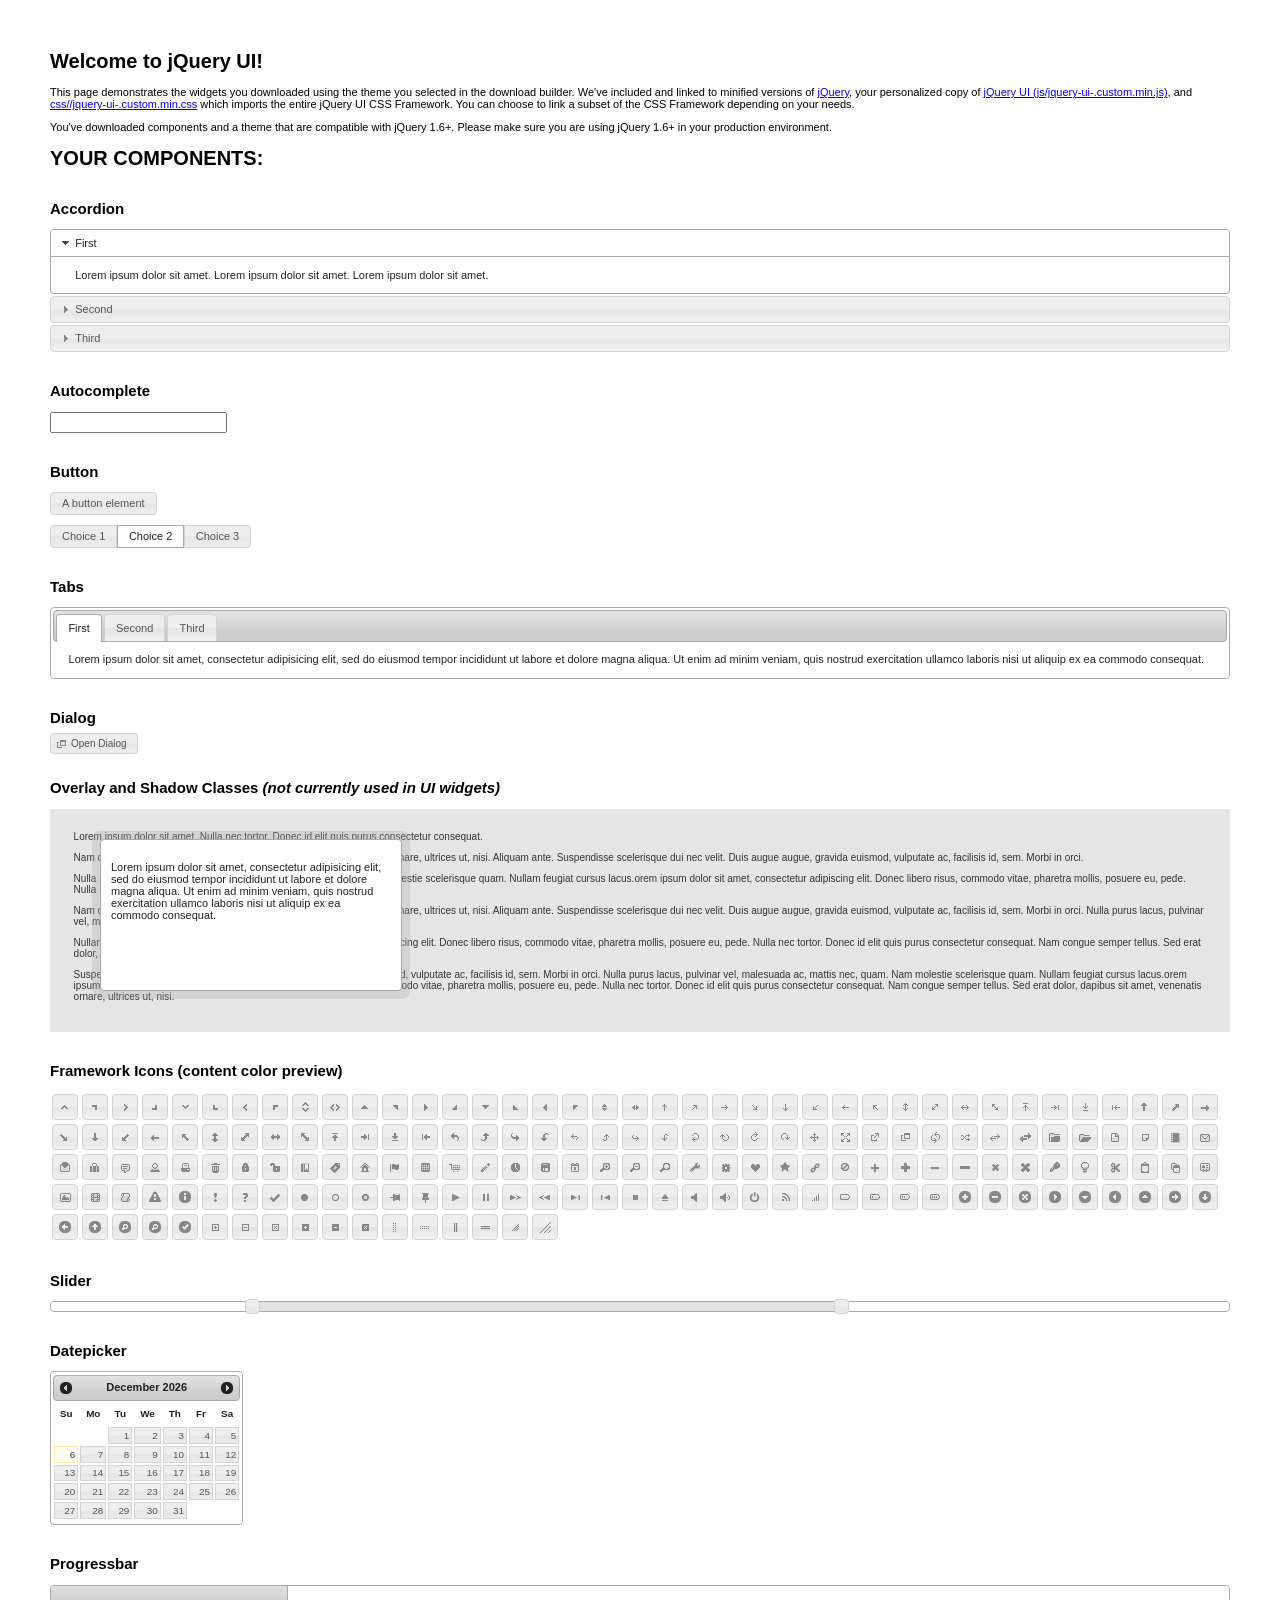
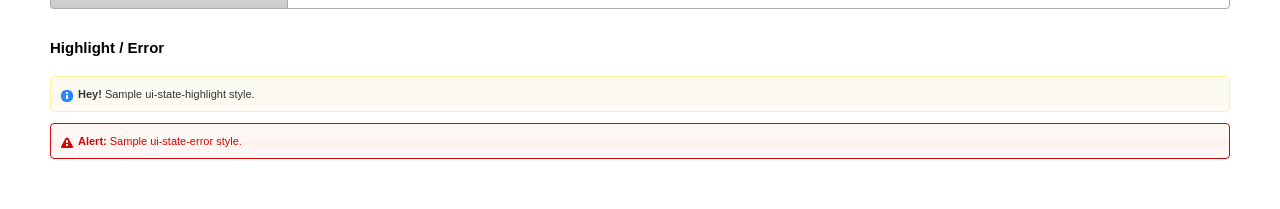
==== javascript/jquery-ui-1.10.4.custom/index.html @ a507da98 "Committing a working version of leaflet map in jquery tabs" ====
<!doctype html>
<html lang="us">
<head>
	<meta charset="utf-8">
	<title>jQuery UI Example Page</title>
	<link href="css/smoothness/jquery-ui-1.10.4.custom.css" rel="stylesheet">
	<script src="js/jquery-1.10.2.js"></script>
	<script src="js/jquery-ui-1.10.4.custom.js"></script>
	<script>
	$(function() {
		
		$( "#accordion" ).accordion();
		

		
		var availableTags = [
			"ActionScript",
			"AppleScript",
			"Asp",
			"BASIC",
			"C",
			"C++",
			"Clojure",
			"COBOL",
			"ColdFusion",
			"Erlang",
			"Fortran",
			"Groovy",
			"Haskell",
			"Java",
			"JavaScript",
			"Lisp",
			"Perl",
			"PHP",
			"Python",
			"Ruby",
			"Scala",
			"Scheme"
		];
		$( "#autocomplete" ).autocomplete({
			source: availableTags
		});
		

		
		$( "#button" ).button();
		$( "#radioset" ).buttonset();
		

		
		$( "#tabs" ).tabs();
		

		
		$( "#dialog" ).dialog({
			autoOpen: false,
			width: 400,
			buttons: [
				{
					text: "Ok",
					click: function() {
						$( this ).dialog( "close" );
					}
				},
				{
					text: "Cancel",
					click: function() {
						$( this ).dialog( "close" );
					}
				}
			]
		});

		// Link to open the dialog
		$( "#dialog-link" ).click(function( event ) {
			$( "#dialog" ).dialog( "open" );
			event.preventDefault();
		});
		

		
		$( "#datepicker" ).datepicker({
			inline: true
		});
		

		
		$( "#slider" ).slider({
			range: true,
			values: [ 17, 67 ]
		});
		

		
		$( "#progressbar" ).progressbar({
			value: 20
		});
		

		// Hover states on the static widgets
		$( "#dialog-link, #icons li" ).hover(
			function() {
				$( this ).addClass( "ui-state-hover" );
			},
			function() {
				$( this ).removeClass( "ui-state-hover" );
			}
		);
	});
	</script>
	<style>
	body{
		font: 62.5% "Trebuchet MS", sans-serif;
		margin: 50px;
	}
	.demoHeaders {
		margin-top: 2em;
	}
	#dialog-link {
		padding: .4em 1em .4em 20px;
		text-decoration: none;
		position: relative;
	}
	#dialog-link span.ui-icon {
		margin: 0 5px 0 0;
		position: absolute;
		left: .2em;
		top: 50%;
		margin-top: -8px;
	}
	#icons {
		margin: 0;
		padding: 0;
	}
	#icons li {
		margin: 2px;
		position: relative;
		padding: 4px 0;
		cursor: pointer;
		float: left;
		list-style: none;
	}
	#icons span.ui-icon {
		float: left;
		margin: 0 4px;
	}
	.fakewindowcontain .ui-widget-overlay {
		position: absolute;
	}
	</style>
</head>
<body>

<h1>Welcome to jQuery UI!</h1>

<div class="ui-widget">
	<p>This page demonstrates the widgets you downloaded using the theme you selected in the download builder. We've included and linked to minified versions of <a href="js/jquery-1.10.2.js">jQuery</a>, your personalized copy of <a href="js/jquery-ui-.custom.min.js">jQuery UI (js/jquery-ui-.custom.min.js)</a>, and <a href="css//jquery-ui-.custom.min.css">css//jquery-ui-.custom.min.css</a> which imports the entire jQuery UI CSS Framework. You can choose to link a subset of the CSS Framework depending on your needs. </p>
	<p>You've downloaded components and a theme that are compatible with jQuery 1.6+. Please make sure you are using jQuery 1.6+ in your production environment.</p>
</div>

<h1>YOUR COMPONENTS:</h1>


<!-- Accordion -->
<h2 class="demoHeaders">Accordion</h2>
<div id="accordion">
	<h3>First</h3>
	<div>Lorem ipsum dolor sit amet. Lorem ipsum dolor sit amet. Lorem ipsum dolor sit amet.</div>
	<h3>Second</h3>
	<div>Phasellus mattis tincidunt nibh.</div>
	<h3>Third</h3>
	<div>Nam dui erat, auctor a, dignissim quis.</div>
</div>



<!-- Autocomplete -->
<h2 class="demoHeaders">Autocomplete</h2>
<div>
	<input id="autocomplete" title="type &quot;a&quot;">
</div>



<!-- Button -->
<h2 class="demoHeaders">Button</h2>
<button id="button">A button element</button>
<form style="margin-top: 1em;">
	<div id="radioset">
		<input type="radio" id="radio1" name="radio"><label for="radio1">Choice 1</label>
		<input type="radio" id="radio2" name="radio" checked="checked"><label for="radio2">Choice 2</label>
		<input type="radio" id="radio3" name="radio"><label for="radio3">Choice 3</label>
	</div>
</form>



<!-- Tabs -->
<h2 class="demoHeaders">Tabs</h2>
<div id="tabs">
	<ul>
		<li><a href="#tabs-1">First</a></li>
		<li><a href="#tabs-2">Second</a></li>
		<li><a href="#tabs-3">Third</a></li>
	</ul>
	<div id="tabs-1">Lorem ipsum dolor sit amet, consectetur adipisicing elit, sed do eiusmod tempor incididunt ut labore et dolore magna aliqua. Ut enim ad minim veniam, quis nostrud exercitation ullamco laboris nisi ut aliquip ex ea commodo consequat.</div>
	<div id="tabs-2">Phasellus mattis tincidunt nibh. Cras orci urna, blandit id, pretium vel, aliquet ornare, felis. Maecenas scelerisque sem non nisl. Fusce sed lorem in enim dictum bibendum.</div>
	<div id="tabs-3">Nam dui erat, auctor a, dignissim quis, sollicitudin eu, felis. Pellentesque nisi urna, interdum eget, sagittis et, consequat vestibulum, lacus. Mauris porttitor ullamcorper augue.</div>
</div>



<!-- Dialog NOTE: Dialog is not generated by UI in this demo so it can be visually styled in themeroller-->
<h2 class="demoHeaders">Dialog</h2>
<p><a href="#" id="dialog-link" class="ui-state-default ui-corner-all"><span class="ui-icon ui-icon-newwin"></span>Open Dialog</a></p>

<h2 class="demoHeaders">Overlay and Shadow Classes <em>(not currently used in UI widgets)</em></h2>
<div style="position: relative; width: 96%; height: 200px; padding:1% 2%; overflow:hidden;" class="fakewindowcontain">
	<p>Lorem ipsum dolor sit amet,  Nulla nec tortor. Donec id elit quis purus consectetur consequat. </p><p>Nam congue semper tellus. Sed erat dolor, dapibus sit amet, venenatis ornare, ultrices ut, nisi. Aliquam ante. Suspendisse scelerisque dui nec velit. Duis augue augue, gravida euismod, vulputate ac, facilisis id, sem. Morbi in orci. </p><p>Nulla purus lacus, pulvinar vel, malesuada ac, mattis nec, quam. Nam molestie scelerisque quam. Nullam feugiat cursus lacus.orem ipsum dolor sit amet, consectetur adipiscing elit. Donec libero risus, commodo vitae, pharetra mollis, posuere eu, pede. Nulla nec tortor. Donec id elit quis purus consectetur consequat. </p><p>Nam congue semper tellus. Sed erat dolor, dapibus sit amet, venenatis ornare, ultrices ut, nisi. Aliquam ante. Suspendisse scelerisque dui nec velit. Duis augue augue, gravida euismod, vulputate ac, facilisis id, sem. Morbi in orci. Nulla purus lacus, pulvinar vel, malesuada ac, mattis nec, quam. Nam molestie scelerisque quam. </p><p>Nullam feugiat cursus lacus.orem ipsum dolor sit amet, consectetur adipiscing elit. Donec libero risus, commodo vitae, pharetra mollis, posuere eu, pede. Nulla nec tortor. Donec id elit quis purus consectetur consequat. Nam congue semper tellus. Sed erat dolor, dapibus sit amet, venenatis ornare, ultrices ut, nisi. Aliquam ante. </p><p>Suspendisse scelerisque dui nec velit. Duis augue augue, gravida euismod, vulputate ac, facilisis id, sem. Morbi in orci. Nulla purus lacus, pulvinar vel, malesuada ac, mattis nec, quam. Nam molestie scelerisque quam. Nullam feugiat cursus lacus.orem ipsum dolor sit amet, consectetur adipiscing elit. Donec libero risus, commodo vitae, pharetra mollis, posuere eu, pede. Nulla nec tortor. Donec id elit quis purus consectetur consequat. Nam congue semper tellus. Sed erat dolor, dapibus sit amet, venenatis ornare, ultrices ut, nisi. </p>

	<!-- ui-dialog -->
	<div class="ui-overlay"><div class="ui-widget-overlay"></div><div class="ui-widget-shadow ui-corner-all" style="width: 302px; height: 152px; position: absolute; left: 50px; top: 30px;"></div></div>
	<div style="position: absolute; width: 280px; height: 130px;left: 50px; top: 30px; padding: 10px;" class="ui-widget ui-widget-content ui-corner-all">
		<div class="ui-dialog-content ui-widget-content" style="background: none; border: 0;">
			<p>Lorem ipsum dolor sit amet, consectetur adipisicing elit, sed do eiusmod tempor incididunt ut labore et dolore magna aliqua. Ut enim ad minim veniam, quis nostrud exercitation ullamco laboris nisi ut aliquip ex ea commodo consequat.</p>
		</div>
	</div>

</div>

<!-- ui-dialog -->
<div id="dialog" title="Dialog Title">
	<p>Lorem ipsum dolor sit amet, consectetur adipisicing elit, sed do eiusmod tempor incididunt ut labore et dolore magna aliqua. Ut enim ad minim veniam, quis nostrud exercitation ullamco laboris nisi ut aliquip ex ea commodo consequat.</p>
</div>



<h2 class="demoHeaders">Framework Icons (content color preview)</h2>
<ul id="icons" class="ui-widget ui-helper-clearfix">
	<li class="ui-state-default ui-corner-all" title=".ui-icon-carat-1-n"><span class="ui-icon ui-icon-carat-1-n"></span></li>
	<li class="ui-state-default ui-corner-all" title=".ui-icon-carat-1-ne"><span class="ui-icon ui-icon-carat-1-ne"></span></li>
	<li class="ui-state-default ui-corner-all" title=".ui-icon-carat-1-e"><span class="ui-icon ui-icon-carat-1-e"></span></li>
	<li class="ui-state-default ui-corner-all" title=".ui-icon-carat-1-se"><span class="ui-icon ui-icon-carat-1-se"></span></li>
	<li class="ui-state-default ui-corner-all" title=".ui-icon-carat-1-s"><span class="ui-icon ui-icon-carat-1-s"></span></li>
	<li class="ui-state-default ui-corner-all" title=".ui-icon-carat-1-sw"><span class="ui-icon ui-icon-carat-1-sw"></span></li>
	<li class="ui-state-default ui-corner-all" title=".ui-icon-carat-1-w"><span class="ui-icon ui-icon-carat-1-w"></span></li>
	<li class="ui-state-default ui-corner-all" title=".ui-icon-carat-1-nw"><span class="ui-icon ui-icon-carat-1-nw"></span></li>
	<li class="ui-state-default ui-corner-all" title=".ui-icon-carat-2-n-s"><span class="ui-icon ui-icon-carat-2-n-s"></span></li>
	<li class="ui-state-default ui-corner-all" title=".ui-icon-carat-2-e-w"><span class="ui-icon ui-icon-carat-2-e-w"></span></li>
	<li class="ui-state-default ui-corner-all" title=".ui-icon-triangle-1-n"><span class="ui-icon ui-icon-triangle-1-n"></span></li>
	<li class="ui-state-default ui-corner-all" title=".ui-icon-triangle-1-ne"><span class="ui-icon ui-icon-triangle-1-ne"></span></li>
	<li class="ui-state-default ui-corner-all" title=".ui-icon-triangle-1-e"><span class="ui-icon ui-icon-triangle-1-e"></span></li>
	<li class="ui-state-default ui-corner-all" title=".ui-icon-triangle-1-se"><span class="ui-icon ui-icon-triangle-1-se"></span></li>
	<li class="ui-state-default ui-corner-all" title=".ui-icon-triangle-1-s"><span class="ui-icon ui-icon-triangle-1-s"></span></li>
	<li class="ui-state-default ui-corner-all" title=".ui-icon-triangle-1-sw"><span class="ui-icon ui-icon-triangle-1-sw"></span></li>
	<li class="ui-state-default ui-corner-all" title=".ui-icon-triangle-1-w"><span class="ui-icon ui-icon-triangle-1-w"></span></li>
	<li class="ui-state-default ui-corner-all" title=".ui-icon-triangle-1-nw"><span class="ui-icon ui-icon-triangle-1-nw"></span></li>
	<li class="ui-state-default ui-corner-all" title=".ui-icon-triangle-2-n-s"><span class="ui-icon ui-icon-triangle-2-n-s"></span></li>
	<li class="ui-state-default ui-corner-all" title=".ui-icon-triangle-2-e-w"><span class="ui-icon ui-icon-triangle-2-e-w"></span></li>
	<li class="ui-state-default ui-corner-all" title=".ui-icon-arrow-1-n"><span class="ui-icon ui-icon-arrow-1-n"></span></li>
	<li class="ui-state-default ui-corner-all" title=".ui-icon-arrow-1-ne"><span class="ui-icon ui-icon-arrow-1-ne"></span></li>
	<li class="ui-state-default ui-corner-all" title=".ui-icon-arrow-1-e"><span class="ui-icon ui-icon-arrow-1-e"></span></li>
	<li class="ui-state-default ui-corner-all" title=".ui-icon-arrow-1-se"><span class="ui-icon ui-icon-arrow-1-se"></span></li>
	<li class="ui-state-default ui-corner-all" title=".ui-icon-arrow-1-s"><span class="ui-icon ui-icon-arrow-1-s"></span></li>
	<li class="ui-state-default ui-corner-all" title=".ui-icon-arrow-1-sw"><span class="ui-icon ui-icon-arrow-1-sw"></span></li>
	<li class="ui-state-default ui-corner-all" title=".ui-icon-arrow-1-w"><span class="ui-icon ui-icon-arrow-1-w"></span></li>
	<li class="ui-state-default ui-corner-all" title=".ui-icon-arrow-1-nw"><span class="ui-icon ui-icon-arrow-1-nw"></span></li>
	<li class="ui-state-default ui-corner-all" title=".ui-icon-arrow-2-n-s"><span class="ui-icon ui-icon-arrow-2-n-s"></span></li>
	<li class="ui-state-default ui-corner-all" title=".ui-icon-arrow-2-ne-sw"><span class="ui-icon ui-icon-arrow-2-ne-sw"></span></li>
	<li class="ui-state-default ui-corner-all" title=".ui-icon-arrow-2-e-w"><span class="ui-icon ui-icon-arrow-2-e-w"></span></li>
	<li class="ui-state-default ui-corner-all" title=".ui-icon-arrow-2-se-nw"><span class="ui-icon ui-icon-arrow-2-se-nw"></span></li>
	<li class="ui-state-default ui-corner-all" title=".ui-icon-arrowstop-1-n"><span class="ui-icon ui-icon-arrowstop-1-n"></span></li>
	<li class="ui-state-default ui-corner-all" title=".ui-icon-arrowstop-1-e"><span class="ui-icon ui-icon-arrowstop-1-e"></span></li>
	<li class="ui-state-default ui-corner-all" title=".ui-icon-arrowstop-1-s"><span class="ui-icon ui-icon-arrowstop-1-s"></span></li>
	<li class="ui-state-default ui-corner-all" title=".ui-icon-arrowstop-1-w"><span class="ui-icon ui-icon-arrowstop-1-w"></span></li>
	<li class="ui-state-default ui-corner-all" title=".ui-icon-arrowthick-1-n"><span class="ui-icon ui-icon-arrowthick-1-n"></span></li>
	<li class="ui-state-default ui-corner-all" title=".ui-icon-arrowthick-1-ne"><span class="ui-icon ui-icon-arrowthick-1-ne"></span></li>
	<li class="ui-state-default ui-corner-all" title=".ui-icon-arrowthick-1-e"><span class="ui-icon ui-icon-arrowthick-1-e"></span></li>
	<li class="ui-state-default ui-corner-all" title=".ui-icon-arrowthick-1-se"><span class="ui-icon ui-icon-arrowthick-1-se"></span></li>
	<li class="ui-state-default ui-corner-all" title=".ui-icon-arrowthick-1-s"><span class="ui-icon ui-icon-arrowthick-1-s"></span></li>
	<li class="ui-state-default ui-corner-all" title=".ui-icon-arrowthick-1-sw"><span class="ui-icon ui-icon-arrowthick-1-sw"></span></li>
	<li class="ui-state-default ui-corner-all" title=".ui-icon-arrowthick-1-w"><span class="ui-icon ui-icon-arrowthick-1-w"></span></li>
	<li class="ui-state-default ui-corner-all" title=".ui-icon-arrowthick-1-nw"><span class="ui-icon ui-icon-arrowthick-1-nw"></span></li>
	<li class="ui-state-default ui-corner-all" title=".ui-icon-arrowthick-2-n-s"><span class="ui-icon ui-icon-arrowthick-2-n-s"></span></li>
	<li class="ui-state-default ui-corner-all" title=".ui-icon-arrowthick-2-ne-sw"><span class="ui-icon ui-icon-arrowthick-2-ne-sw"></span></li>
	<li class="ui-state-default ui-corner-all" title=".ui-icon-arrowthick-2-e-w"><span class="ui-icon ui-icon-arrowthick-2-e-w"></span></li>
	<li class="ui-state-default ui-corner-all" title=".ui-icon-arrowthick-2-se-nw"><span class="ui-icon ui-icon-arrowthick-2-se-nw"></span></li>
	<li class="ui-state-default ui-corner-all" title=".ui-icon-arrowthickstop-1-n"><span class="ui-icon ui-icon-arrowthickstop-1-n"></span></li>
	<li class="ui-state-default ui-corner-all" title=".ui-icon-arrowthickstop-1-e"><span class="ui-icon ui-icon-arrowthickstop-1-e"></span></li>
	<li class="ui-state-default ui-corner-all" title=".ui-icon-arrowthickstop-1-s"><span class="ui-icon ui-icon-arrowthickstop-1-s"></span></li>
	<li class="ui-state-default ui-corner-all" title=".ui-icon-arrowthickstop-1-w"><span class="ui-icon ui-icon-arrowthickstop-1-w"></span></li>
	<li class="ui-state-default ui-corner-all" title=".ui-icon-arrowreturnthick-1-w"><span class="ui-icon ui-icon-arrowreturnthick-1-w"></span></li>
	<li class="ui-state-default ui-corner-all" title=".ui-icon-arrowreturnthick-1-n"><span class="ui-icon ui-icon-arrowreturnthick-1-n"></span></li>
	<li class="ui-state-default ui-corner-all" title=".ui-icon-arrowreturnthick-1-e"><span class="ui-icon ui-icon-arrowreturnthick-1-e"></span></li>
	<li class="ui-state-default ui-corner-all" title=".ui-icon-arrowreturnthick-1-s"><span class="ui-icon ui-icon-arrowreturnthick-1-s"></span></li>
	<li class="ui-state-default ui-corner-all" title=".ui-icon-arrowreturn-1-w"><span class="ui-icon ui-icon-arrowreturn-1-w"></span></li>
	<li class="ui-state-default ui-corner-all" title=".ui-icon-arrowreturn-1-n"><span class="ui-icon ui-icon-arrowreturn-1-n"></span></li>
	<li class="ui-state-default ui-corner-all" title=".ui-icon-arrowreturn-1-e"><span class="ui-icon ui-icon-arrowreturn-1-e"></span></li>
	<li class="ui-state-default ui-corner-all" title=".ui-icon-arrowreturn-1-s"><span class="ui-icon ui-icon-arrowreturn-1-s"></span></li>
	<li class="ui-state-default ui-corner-all" title=".ui-icon-arrowrefresh-1-w"><span class="ui-icon ui-icon-arrowrefresh-1-w"></span></li>
	<li class="ui-state-default ui-corner-all" title=".ui-icon-arrowrefresh-1-n"><span class="ui-icon ui-icon-arrowrefresh-1-n"></span></li>
	<li class="ui-state-default ui-corner-all" title=".ui-icon-arrowrefresh-1-e"><span class="ui-icon ui-icon-arrowrefresh-1-e"></span></li>
	<li class="ui-state-default ui-corner-all" title=".ui-icon-arrowrefresh-1-s"><span class="ui-icon ui-icon-arrowrefresh-1-s"></span></li>
	<li class="ui-state-default ui-corner-all" title=".ui-icon-arrow-4"><span class="ui-icon ui-icon-arrow-4"></span></li>
	<li class="ui-state-default ui-corner-all" title=".ui-icon-arrow-4-diag"><span class="ui-icon ui-icon-arrow-4-diag"></span></li>
	<li class="ui-state-default ui-corner-all" title=".ui-icon-extlink"><span class="ui-icon ui-icon-extlink"></span></li>
	<li class="ui-state-default ui-corner-all" title=".ui-icon-newwin"><span class="ui-icon ui-icon-newwin"></span></li>
	<li class="ui-state-default ui-corner-all" title=".ui-icon-refresh"><span class="ui-icon ui-icon-refresh"></span></li>
	<li class="ui-state-default ui-corner-all" title=".ui-icon-shuffle"><span class="ui-icon ui-icon-shuffle"></span></li>
	<li class="ui-state-default ui-corner-all" title=".ui-icon-transfer-e-w"><span class="ui-icon ui-icon-transfer-e-w"></span></li>
	<li class="ui-state-default ui-corner-all" title=".ui-icon-transferthick-e-w"><span class="ui-icon ui-icon-transferthick-e-w"></span></li>
	<li class="ui-state-default ui-corner-all" title=".ui-icon-folder-collapsed"><span class="ui-icon ui-icon-folder-collapsed"></span></li>
	<li class="ui-state-default ui-corner-all" title=".ui-icon-folder-open"><span class="ui-icon ui-icon-folder-open"></span></li>
	<li class="ui-state-default ui-corner-all" title=".ui-icon-document"><span class="ui-icon ui-icon-document"></span></li>
	<li class="ui-state-default ui-corner-all" title=".ui-icon-document-b"><span class="ui-icon ui-icon-document-b"></span></li>
	<li class="ui-state-default ui-corner-all" title=".ui-icon-note"><span class="ui-icon ui-icon-note"></span></li>
	<li class="ui-state-default ui-corner-all" title=".ui-icon-mail-closed"><span class="ui-icon ui-icon-mail-closed"></span></li>
	<li class="ui-state-default ui-corner-all" title=".ui-icon-mail-open"><span class="ui-icon ui-icon-mail-open"></span></li>
	<li class="ui-state-default ui-corner-all" title=".ui-icon-suitcase"><span class="ui-icon ui-icon-suitcase"></span></li>
	<li class="ui-state-default ui-corner-all" title=".ui-icon-comment"><span class="ui-icon ui-icon-comment"></span></li>
	<li class="ui-state-default ui-corner-all" title=".ui-icon-person"><span class="ui-icon ui-icon-person"></span></li>
	<li class="ui-state-default ui-corner-all" title=".ui-icon-print"><span class="ui-icon ui-icon-print"></span></li>
	<li class="ui-state-default ui-corner-all" title=".ui-icon-trash"><span class="ui-icon ui-icon-trash"></span></li>
	<li class="ui-state-default ui-corner-all" title=".ui-icon-locked"><span class="ui-icon ui-icon-locked"></span></li>
	<li class="ui-state-default ui-corner-all" title=".ui-icon-unlocked"><span class="ui-icon ui-icon-unlocked"></span></li>
	<li class="ui-state-default ui-corner-all" title=".ui-icon-bookmark"><span class="ui-icon ui-icon-bookmark"></span></li>
	<li class="ui-state-default ui-corner-all" title=".ui-icon-tag"><span class="ui-icon ui-icon-tag"></span></li>
	<li class="ui-state-default ui-corner-all" title=".ui-icon-home"><span class="ui-icon ui-icon-home"></span></li>
	<li class="ui-state-default ui-corner-all" title=".ui-icon-flag"><span class="ui-icon ui-icon-flag"></span></li>
	<li class="ui-state-default ui-corner-all" title=".ui-icon-calculator"><span class="ui-icon ui-icon-calculator"></span></li>
	<li class="ui-state-default ui-corner-all" title=".ui-icon-cart"><span class="ui-icon ui-icon-cart"></span></li>
	<li class="ui-state-default ui-corner-all" title=".ui-icon-pencil"><span class="ui-icon ui-icon-pencil"></span></li>
	<li class="ui-state-default ui-corner-all" title=".ui-icon-clock"><span class="ui-icon ui-icon-clock"></span></li>
	<li class="ui-state-default ui-corner-all" title=".ui-icon-disk"><span class="ui-icon ui-icon-disk"></span></li>
	<li class="ui-state-default ui-corner-all" title=".ui-icon-calendar"><span class="ui-icon ui-icon-calendar"></span></li>
	<li class="ui-state-default ui-corner-all" title=".ui-icon-zoomin"><span class="ui-icon ui-icon-zoomin"></span></li>
	<li class="ui-state-default ui-corner-all" title=".ui-icon-zoomout"><span class="ui-icon ui-icon-zoomout"></span></li>
	<li class="ui-state-default ui-corner-all" title=".ui-icon-search"><span class="ui-icon ui-icon-search"></span></li>
	<li class="ui-state-default ui-corner-all" title=".ui-icon-wrench"><span class="ui-icon ui-icon-wrench"></span></li>
	<li class="ui-state-default ui-corner-all" title=".ui-icon-gear"><span class="ui-icon ui-icon-gear"></span></li>
	<li class="ui-state-default ui-corner-all" title=".ui-icon-heart"><span class="ui-icon ui-icon-heart"></span></li>
	<li class="ui-state-default ui-corner-all" title=".ui-icon-star"><span class="ui-icon ui-icon-star"></span></li>
	<li class="ui-state-default ui-corner-all" title=".ui-icon-link"><span class="ui-icon ui-icon-link"></span></li>
	<li class="ui-state-default ui-corner-all" title=".ui-icon-cancel"><span class="ui-icon ui-icon-cancel"></span></li>
	<li class="ui-state-default ui-corner-all" title=".ui-icon-plus"><span class="ui-icon ui-icon-plus"></span></li>
	<li class="ui-state-default ui-corner-all" title=".ui-icon-plusthick"><span class="ui-icon ui-icon-plusthick"></span></li>
	<li class="ui-state-default ui-corner-all" title=".ui-icon-minus"><span class="ui-icon ui-icon-minus"></span></li>
	<li class="ui-state-default ui-corner-all" title=".ui-icon-minusthick"><span class="ui-icon ui-icon-minusthick"></span></li>
	<li class="ui-state-default ui-corner-all" title=".ui-icon-close"><span class="ui-icon ui-icon-close"></span></li>
	<li class="ui-state-default ui-corner-all" title=".ui-icon-closethick"><span class="ui-icon ui-icon-closethick"></span></li>
	<li class="ui-state-default ui-corner-all" title=".ui-icon-key"><span class="ui-icon ui-icon-key"></span></li>
	<li class="ui-state-default ui-corner-all" title=".ui-icon-lightbulb"><span class="ui-icon ui-icon-lightbulb"></span></li>
	<li class="ui-state-default ui-corner-all" title=".ui-icon-scissors"><span class="ui-icon ui-icon-scissors"></span></li>
	<li class="ui-state-default ui-corner-all" title=".ui-icon-clipboard"><span class="ui-icon ui-icon-clipboard"></span></li>
	<li class="ui-state-default ui-corner-all" title=".ui-icon-copy"><span class="ui-icon ui-icon-copy"></span></li>
	<li class="ui-state-default ui-corner-all" title=".ui-icon-contact"><span class="ui-icon ui-icon-contact"></span></li>
	<li class="ui-state-default ui-corner-all" title=".ui-icon-image"><span class="ui-icon ui-icon-image"></span></li>
	<li class="ui-state-default ui-corner-all" title=".ui-icon-video"><span class="ui-icon ui-icon-video"></span></li>
	<li class="ui-state-default ui-corner-all" title=".ui-icon-script"><span class="ui-icon ui-icon-script"></span></li>
	<li class="ui-state-default ui-corner-all" title=".ui-icon-alert"><span class="ui-icon ui-icon-alert"></span></li>
	<li class="ui-state-default ui-corner-all" title=".ui-icon-info"><span class="ui-icon ui-icon-info"></span></li>
	<li class="ui-state-default ui-corner-all" title=".ui-icon-notice"><span class="ui-icon ui-icon-notice"></span></li>
	<li class="ui-state-default ui-corner-all" title=".ui-icon-help"><span class="ui-icon ui-icon-help"></span></li>
	<li class="ui-state-default ui-corner-all" title=".ui-icon-check"><span class="ui-icon ui-icon-check"></span></li>
	<li class="ui-state-default ui-corner-all" title=".ui-icon-bullet"><span class="ui-icon ui-icon-bullet"></span></li>
	<li class="ui-state-default ui-corner-all" title=".ui-icon-radio-off"><span class="ui-icon ui-icon-radio-off"></span></li>
	<li class="ui-state-default ui-corner-all" title=".ui-icon-radio-on"><span class="ui-icon ui-icon-radio-on"></span></li>
	<li class="ui-state-default ui-corner-all" title=".ui-icon-pin-w"><span class="ui-icon ui-icon-pin-w"></span></li>
	<li class="ui-state-default ui-corner-all" title=".ui-icon-pin-s"><span class="ui-icon ui-icon-pin-s"></span></li>
	<li class="ui-state-default ui-corner-all" title=".ui-icon-play"><span class="ui-icon ui-icon-play"></span></li>
	<li class="ui-state-default ui-corner-all" title=".ui-icon-pause"><span class="ui-icon ui-icon-pause"></span></li>
	<li class="ui-state-default ui-corner-all" title=".ui-icon-seek-next"><span class="ui-icon ui-icon-seek-next"></span></li>
	<li class="ui-state-default ui-corner-all" title=".ui-icon-seek-prev"><span class="ui-icon ui-icon-seek-prev"></span></li>
	<li class="ui-state-default ui-corner-all" title=".ui-icon-seek-end"><span class="ui-icon ui-icon-seek-end"></span></li>
	<li class="ui-state-default ui-corner-all" title=".ui-icon-seek-first"><span class="ui-icon ui-icon-seek-first"></span></li>
	<li class="ui-state-default ui-corner-all" title=".ui-icon-stop"><span class="ui-icon ui-icon-stop"></span></li>
	<li class="ui-state-default ui-corner-all" title=".ui-icon-eject"><span class="ui-icon ui-icon-eject"></span></li>
	<li class="ui-state-default ui-corner-all" title=".ui-icon-volume-off"><span class="ui-icon ui-icon-volume-off"></span></li>
	<li class="ui-state-default ui-corner-all" title=".ui-icon-volume-on"><span class="ui-icon ui-icon-volume-on"></span></li>
	<li class="ui-state-default ui-corner-all" title=".ui-icon-power"><span class="ui-icon ui-icon-power"></span></li>
	<li class="ui-state-default ui-corner-all" title=".ui-icon-signal-diag"><span class="ui-icon ui-icon-signal-diag"></span></li>
	<li class="ui-state-default ui-corner-all" title=".ui-icon-signal"><span class="ui-icon ui-icon-signal"></span></li>
	<li class="ui-state-default ui-corner-all" title=".ui-icon-battery-0"><span class="ui-icon ui-icon-battery-0"></span></li>
	<li class="ui-state-default ui-corner-all" title=".ui-icon-battery-1"><span class="ui-icon ui-icon-battery-1"></span></li>
	<li class="ui-state-default ui-corner-all" title=".ui-icon-battery-2"><span class="ui-icon ui-icon-battery-2"></span></li>
	<li class="ui-state-default ui-corner-all" title=".ui-icon-battery-3"><span class="ui-icon ui-icon-battery-3"></span></li>
	<li class="ui-state-default ui-corner-all" title=".ui-icon-circle-plus"><span class="ui-icon ui-icon-circle-plus"></span></li>
	<li class="ui-state-default ui-corner-all" title=".ui-icon-circle-minus"><span class="ui-icon ui-icon-circle-minus"></span></li>
	<li class="ui-state-default ui-corner-all" title=".ui-icon-circle-close"><span class="ui-icon ui-icon-circle-close"></span></li>
	<li class="ui-state-default ui-corner-all" title=".ui-icon-circle-triangle-e"><span class="ui-icon ui-icon-circle-triangle-e"></span></li>
	<li class="ui-state-default ui-corner-all" title=".ui-icon-circle-triangle-s"><span class="ui-icon ui-icon-circle-triangle-s"></span></li>
	<li class="ui-state-default ui-corner-all" title=".ui-icon-circle-triangle-w"><span class="ui-icon ui-icon-circle-triangle-w"></span></li>
	<li class="ui-state-default ui-corner-all" title=".ui-icon-circle-triangle-n"><span class="ui-icon ui-icon-circle-triangle-n"></span></li>
	<li class="ui-state-default ui-corner-all" title=".ui-icon-circle-arrow-e"><span class="ui-icon ui-icon-circle-arrow-e"></span></li>
	<li class="ui-state-default ui-corner-all" title=".ui-icon-circle-arrow-s"><span class="ui-icon ui-icon-circle-arrow-s"></span></li>
	<li class="ui-state-default ui-corner-all" title=".ui-icon-circle-arrow-w"><span class="ui-icon ui-icon-circle-arrow-w"></span></li>
	<li class="ui-state-default ui-corner-all" title=".ui-icon-circle-arrow-n"><span class="ui-icon ui-icon-circle-arrow-n"></span></li>
	<li class="ui-state-default ui-corner-all" title=".ui-icon-circle-zoomin"><span class="ui-icon ui-icon-circle-zoomin"></span></li>
	<li class="ui-state-default ui-corner-all" title=".ui-icon-circle-zoomout"><span class="ui-icon ui-icon-circle-zoomout"></span></li>
	<li class="ui-state-default ui-corner-all" title=".ui-icon-circle-check"><span class="ui-icon ui-icon-circle-check"></span></li>
	<li class="ui-state-default ui-corner-all" title=".ui-icon-circlesmall-plus"><span class="ui-icon ui-icon-circlesmall-plus"></span></li>
	<li class="ui-state-default ui-corner-all" title=".ui-icon-circlesmall-minus"><span class="ui-icon ui-icon-circlesmall-minus"></span></li>
	<li class="ui-state-default ui-corner-all" title=".ui-icon-circlesmall-close"><span class="ui-icon ui-icon-circlesmall-close"></span></li>
	<li class="ui-state-default ui-corner-all" title=".ui-icon-squaresmall-plus"><span class="ui-icon ui-icon-squaresmall-plus"></span></li>
	<li class="ui-state-default ui-corner-all" title=".ui-icon-squaresmall-minus"><span class="ui-icon ui-icon-squaresmall-minus"></span></li>
	<li class="ui-state-default ui-corner-all" title=".ui-icon-squaresmall-close"><span class="ui-icon ui-icon-squaresmall-close"></span></li>
	<li class="ui-state-default ui-corner-all" title=".ui-icon-grip-dotted-vertical"><span class="ui-icon ui-icon-grip-dotted-vertical"></span></li>
	<li class="ui-state-default ui-corner-all" title=".ui-icon-grip-dotted-horizontal"><span class="ui-icon ui-icon-grip-dotted-horizontal"></span></li>
	<li class="ui-state-default ui-corner-all" title=".ui-icon-grip-solid-vertical"><span class="ui-icon ui-icon-grip-solid-vertical"></span></li>
	<li class="ui-state-default ui-corner-all" title=".ui-icon-grip-solid-horizontal"><span class="ui-icon ui-icon-grip-solid-horizontal"></span></li>
	<li class="ui-state-default ui-corner-all" title=".ui-icon-gripsmall-diagonal-se"><span class="ui-icon ui-icon-gripsmall-diagonal-se"></span></li>
	<li class="ui-state-default ui-corner-all" title=".ui-icon-grip-diagonal-se"><span class="ui-icon ui-icon-grip-diagonal-se"></span></li>
</ul>


<!-- Slider -->
<h2 class="demoHeaders">Slider</h2>
<div id="slider"></div>



<!-- Datepicker -->
<h2 class="demoHeaders">Datepicker</h2>
<div id="datepicker"></div>



<!-- Progressbar -->
<h2 class="demoHeaders">Progressbar</h2>
<div id="progressbar"></div>


<!-- Highlight / Error -->
<h2 class="demoHeaders">Highlight / Error</h2>
<div class="ui-widget">
	<div class="ui-state-highlight ui-corner-all" style="margin-top: 20px; padding: 0 .7em;">
		<p><span class="ui-icon ui-icon-info" style="float: left; margin-right: .3em;"></span>
		<strong>Hey!</strong> Sample ui-state-highlight style.</p>
	</div>
</div>
<br>
<div class="ui-widget">
	<div class="ui-state-error ui-corner-all" style="padding: 0 .7em;">
		<p><span class="ui-icon ui-icon-alert" style="float: left; margin-right: .3em;"></span>
		<strong>Alert:</strong> Sample ui-state-error style.</p>
	</div>
</div>

</body>
</html>
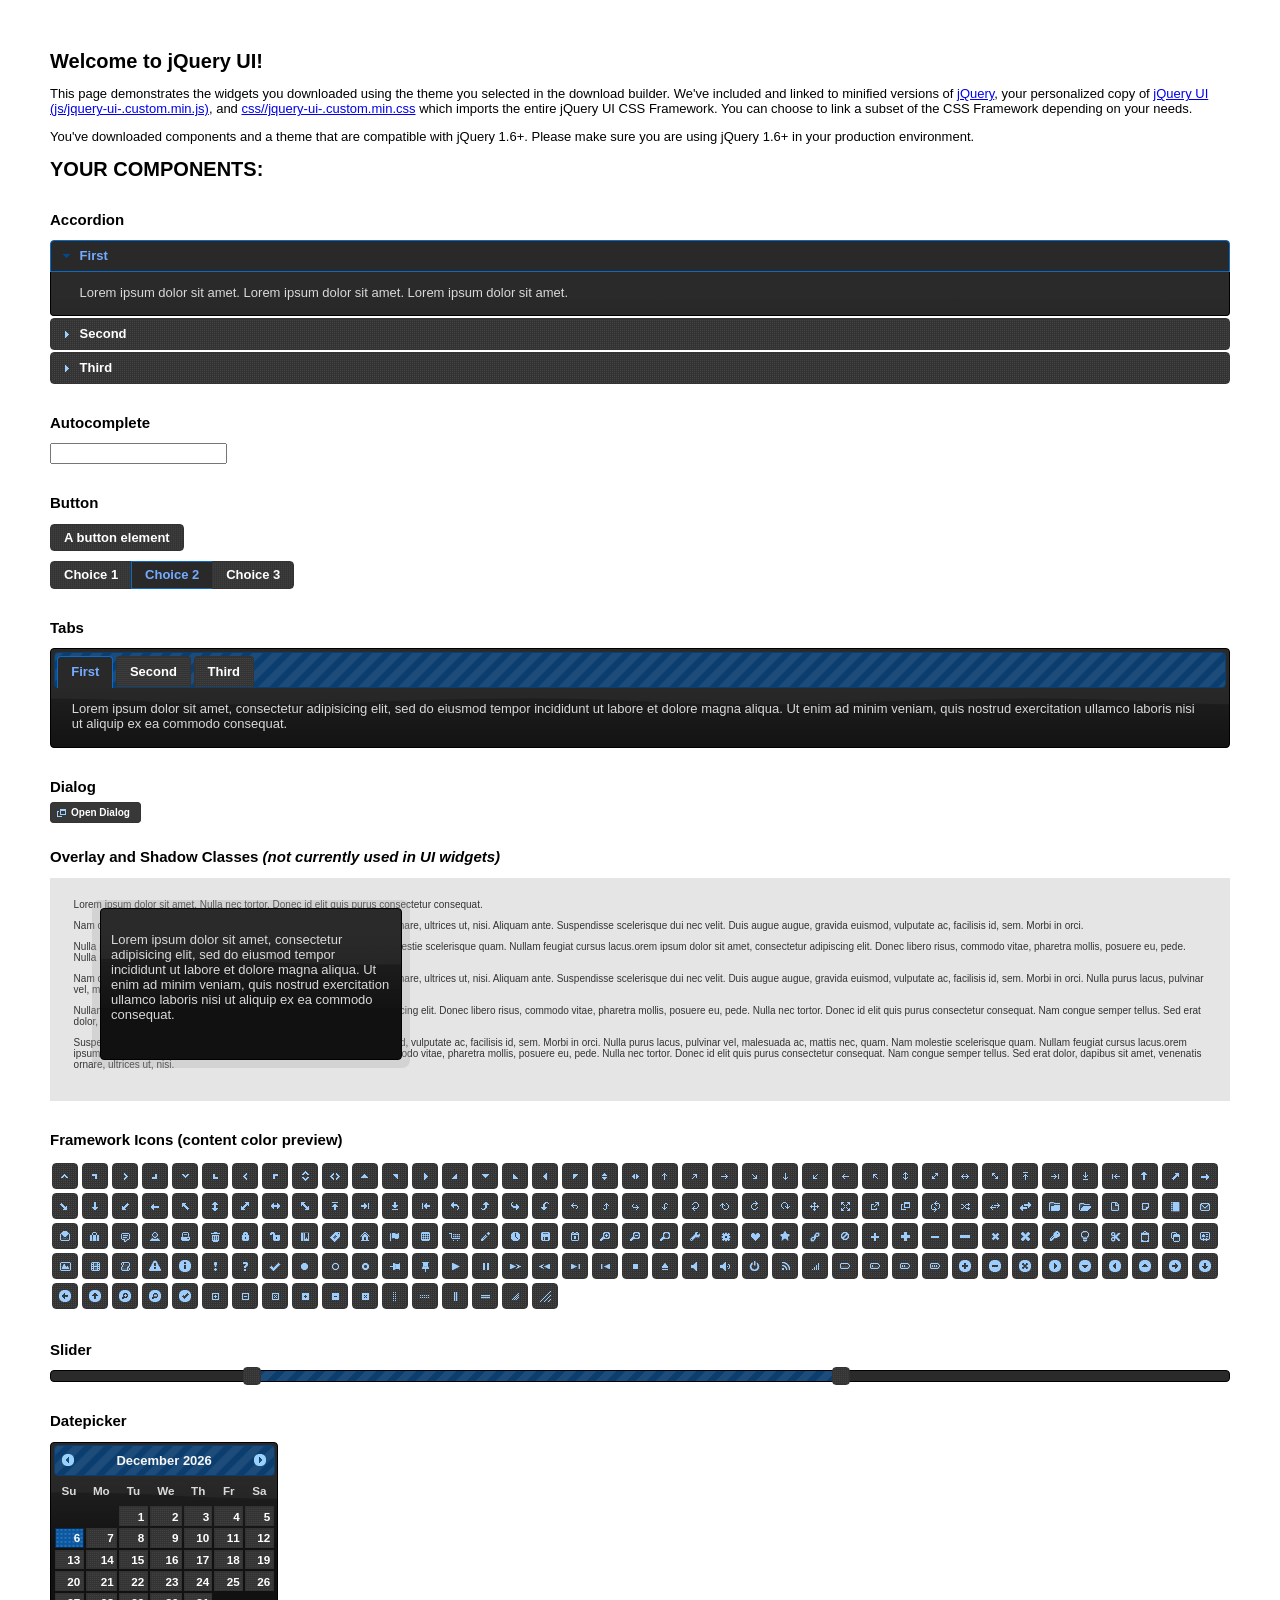
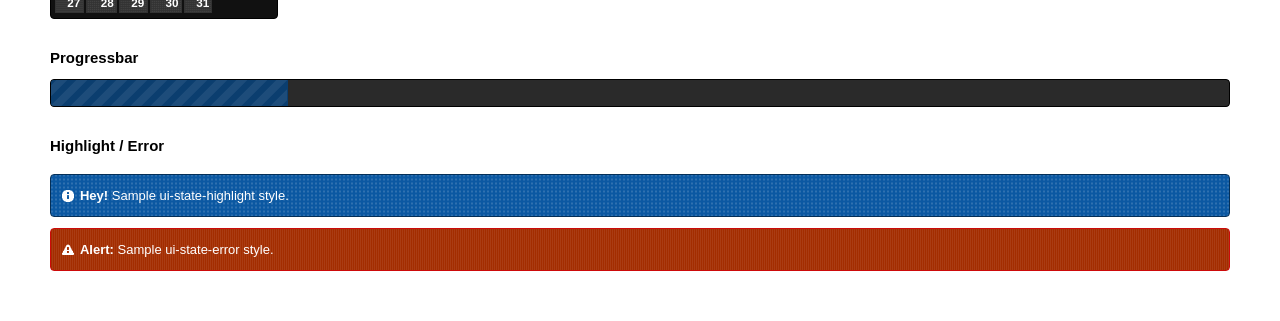
==== commit cc859c89: "final" ====
--- a/javascript/jquery-ui-1.10.4.custom/index.html
+++ b/javascript/jquery-ui-1.10.4.custom/index.html
@@ -3,7 +3,7 @@
 <head>
 	<meta charset="utf-8">
 	<title>jQuery UI Example Page</title>
-	<link href="css/smoothness/jquery-ui-1.10.4.custom.css" rel="stylesheet">
+	<link href="css/dot-luv/jquery-ui-1.10.4.custom.css" rel="stylesheet">
 	<script src="js/jquery-1.10.2.js"></script>
 	<script src="js/jquery-ui-1.10.4.custom.js"></script>
 	<script>
